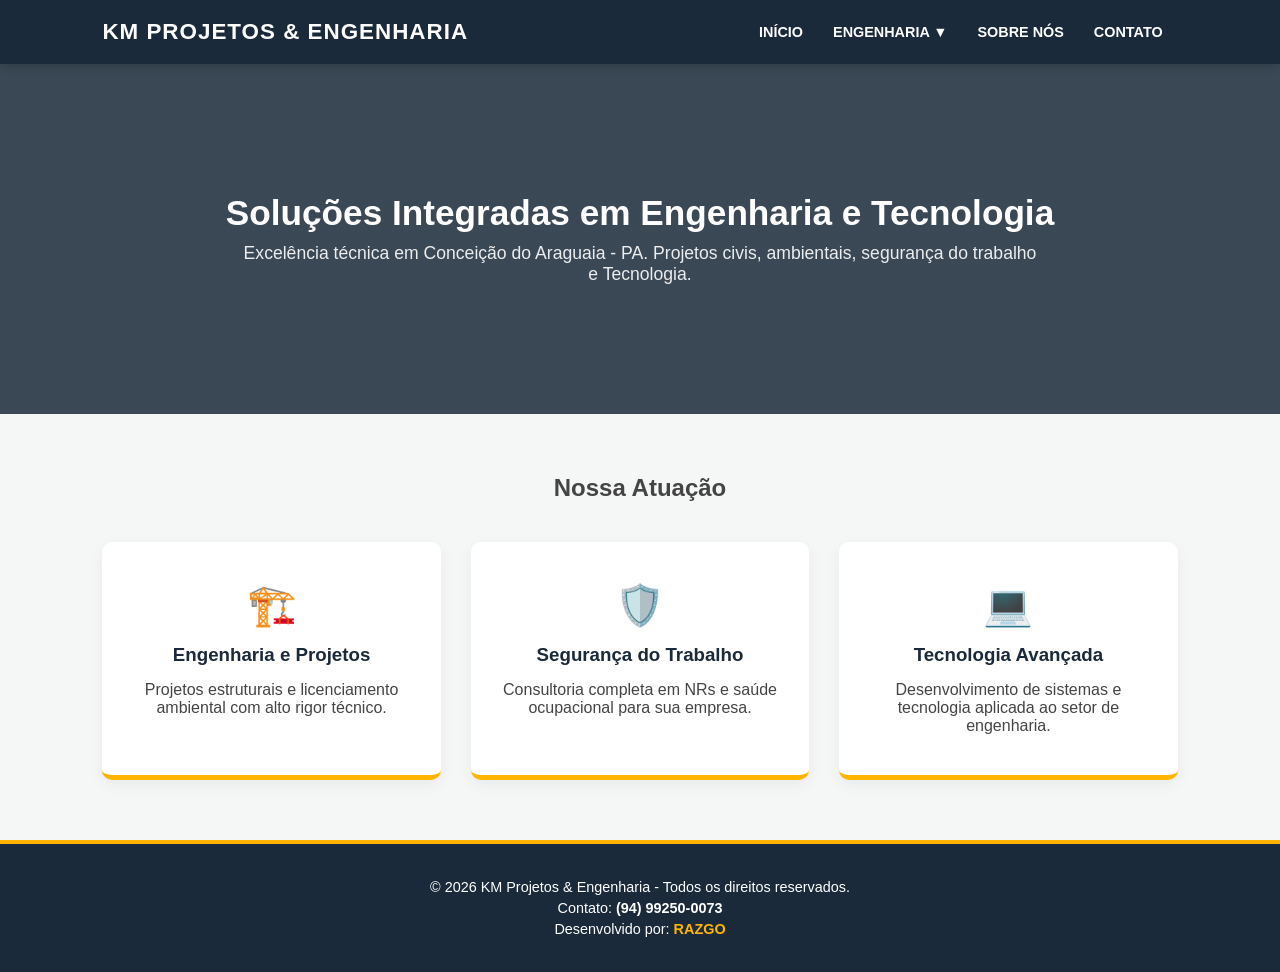
==== index.html @ 7807094b "Projeto Final: KM PROJETOS & ENGENHARIA" ====
<!DOCTYPE html>
<html lang="pt-br">
<head>
    <meta charset="UTF-8">
    <meta name="viewport" content="width=device-width, initial-scale=1.0">
    <title>KM PROJETOS & ENGENHARIA | Início</title>
    <link rel="stylesheet" href="style.css">
</head>
<body>
    <header>
        <nav class="navbar">
            <div class="logo">KM PROJETOS & ENGENHARIA</div>
            <ul class="nav-links">
                <li><a href="index.html">INÍCIO</a></li>
                <li class="dropdown">
                    <a href="#">ENGENHARIA ▼</a>
                    <ul class="dropdown-content">
                        <li><a href="engenharia/civil.html">CIVIL</a></li>
                        <li><a href="engenharia/ambiental.html">AMBIENTAL</a></li>
                        <li><a href="engenharia/sst.html">SST</a></li>
                        <li><a href="engenharia/computacao.html">COMPUTAÇÃO</a></li>
                    </ul>
                </li>
                <li><a href="sobre.html">SOBRE NÓS</a></li>
                <li><a href="contato.html">CONTATO</a></li>
            </ul>
        </nav>
    </header>

    <main>
        <section class="hero">
            <h1>Soluções Integradas em Engenharia e Tecnologia</h1>
            <p>Excelência técnica em Conceição do Araguaia - PA. Projetos civis, ambientais, segurança do trabalho e Tecnologia.</p>
        </section>

        <section class="container">
            <h2>Nossa Atuação</h2>
            <div class="grid-servicos">
                <div class="card">
                    <div class="icon">🏗️</div>
                    <h3>Engenharia e Projetos</h3>
                    <p>Projetos estruturais e licenciamento ambiental com alto rigor técnico.</p>
                </div>
                <div class="card">
                    <div class="icon">🛡️</div>
                    <h3>Segurança do Trabalho</h3>
                    <p>Consultoria completa em NRs e saúde ocupacional para sua empresa.</p>
                </div>
                <div class="card">
                    <div class="icon">💻</div>
                    <h3>Tecnologia Avançada</h3>
                    <p>Desenvolvimento de sistemas e tecnologia aplicada ao setor de engenharia.</p>
                </div>
            </div>
        </section>
    </main>

    <footer>
        <div class="footer-content">
            <p>&copy; 2026 KM Projetos & Engenharia - Todos os direitos reservados.</p>
            <p>Contato: <strong>(94) 99250-0073</strong></p>
            <p>Desenvolvido por: <a href="https://razgo.com.br" target="_blank">RAZGO</a></p>
        </div>
    </footer>
</body>
</html>
---- style.css ----
* { margin: 0; padding: 0; box-sizing: border-box; font-family: 'Segoe UI', sans-serif; }
body { display: flex; flex-direction: column; min-height: 100vh; background-color: #f4f7f6; color: #444; }
main { flex: 1; }

/* NAVBAR */
.navbar {
    display: flex; justify-content: space-between; align-items: center;
    background-color: #1a2a3a; padding: 1.2rem 8%;
    position: sticky; top: 0; z-index: 1000; box-shadow: 0 2px 10px rgba(0,0,0,0.2);
}
.logo { color: #fff; font-weight: 800; font-size: 1.4rem; letter-spacing: 1px; }
.nav-links { display: flex; list-style: none; }
.nav-links li { padding: 0 15px; position: relative; }
.nav-links a { color: #fff; text-decoration: none; font-weight: 600; font-size: 0.9rem; transition: 0.3s; }
.nav-links a:hover { color: #ffb400; }

/* DROPDOWN */
.dropdown-content {
    display: none; position: absolute; background-color: #fff;
    min-width: 180px; box-shadow: 0 8px 16px rgba(0,0,0,0.1);
    top: 100%; left: 0; padding: 10px 0; list-style: none; border-top: 3px solid #ffb400;
}
.dropdown-content a { color: #1a2a3a !important; padding: 10px 20px; display: block; }
.dropdown:hover .dropdown-content { display: block; }

/* HERO (BANNER) */
.hero {
    background: linear-gradient(rgba(26, 42, 58, 0.85), rgba(26, 42, 58, 0.85)), 
                url('https://images.unsplash.com/photo-1504307651254-35680f356dfd?q=80&w=2070') center/cover;
    height: 350px; display: flex; flex-direction: column;
    justify-content: center; align-items: center; text-align: center; color: #fff; padding: 0 20px;
}
.hero h1 { font-size: 2.2rem; margin-bottom: 10px; }
.hero p { font-size: 1.1rem; max-width: 800px; opacity: 0.9; }

/* GRID E CARDS */
.container { padding: 60px 8%; text-align: center; }
.grid-servicos { display: grid; grid-template-columns: repeat(auto-fit, minmax(280px, 1fr)); gap: 30px; margin-top: 40px; }
.card { background: #fff; padding: 40px 20px; border-radius: 10px; box-shadow: 0 5px 15px rgba(0,0,0,0.05); border-bottom: 5px solid #ffb400; transition: 0.3s; }
.card:hover { transform: translateY(-10px); }
.card h3 { color: #1a2a3a; margin-bottom: 15px; }
.icon { font-size: 2.5rem; margin-bottom: 15px; }

/* RODAPÉ */
footer { background-color: #1a2a3a; color: #fff; text-align: center; padding: 30px 20px; border-top: 4px solid #ffb400; }
.footer-content p { margin: 5px 0; font-size: 0.9rem; }
.footer-content a { color: #ffb400; text-decoration: none; font-weight: bold; }

@media (max-width: 768px) { .nav-links { display: none; } .hero h1 { font-size: 1.8rem; } }
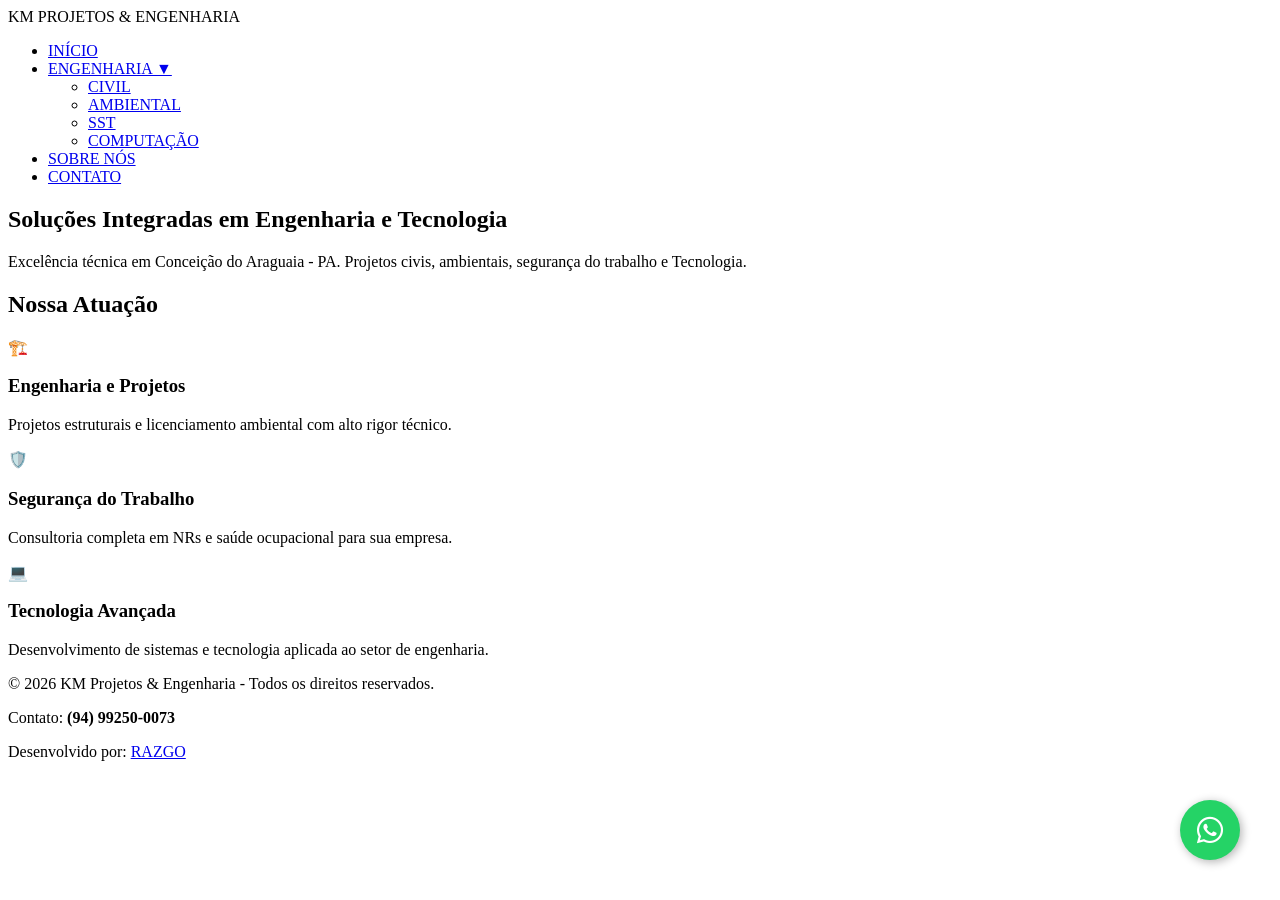
==== commit 08daf695: "Adicionado botão WhatsApp e ajustes Mobile" ====
--- a/index.html
+++ b/index.html
@@ -62,5 +62,10 @@
             <p>Desenvolvido por: <a href="https://razgo.com.br" target="_blank">RAZGO</a></p>
         </div>
     </footer>
+    <a href="https://wa.me/5594992500073" class="whatsapp-float" target="_blank">
+        <i class="fab fa-whatsapp"></i>
+    </a>
+    
+    <link rel="stylesheet" href="https://cdnjs.cloudflare.com/ajax/libs/font-awesome/6.0.0/css/all.min.css">
 </body>
 </html>
--- a/style.css
+++ b/style.css
@@ -1,49 +1,83 @@
-* { margin: 0; padding: 0; box-sizing: border-box; font-family: 'Segoe UI', sans-serif; }
-body { display: flex; flex-direction: column; min-height: 100vh; background-color: #f4f7f6; color: #444; }
-main { flex: 1; }
+/* --- BOTÃO FLUTUANTE WHATSAPP --- */
+.whatsapp-float {
+    position: fixed;
+    width: 60px;
+    height: 60px;
+    bottom: 40px;
+    right: 40px;
+    background-color: #25d366;
+    color: #FFF;
+    border-radius: 50px;
+    text-align: center;
+    font-size: 30px;
+    box-shadow: 2px 2px 10px rgba(0,0,0,0.3);
+    z-index: 10000;
+    display: flex;
+    align-items: center;
+    justify-content: center;
+    text-decoration: none;
+    transition: 0.3s;
+}
 
-/* NAVBAR */
-.navbar {
-    display: flex; justify-content: space-between; align-items: center;
-    background-color: #1a2a3a; padding: 1.2rem 8%;
-    position: sticky; top: 0; z-index: 1000; box-shadow: 0 2px 10px rgba(0,0,0,0.2);
+.whatsapp-float:hover {
+    transform: scale(1.1);
+    background-color: #128c7e;
 }
-.logo { color: #fff; font-weight: 800; font-size: 1.4rem; letter-spacing: 1px; }
-.nav-links { display: flex; list-style: none; }
-.nav-links li { padding: 0 15px; position: relative; }
-.nav-links a { color: #fff; text-decoration: none; font-weight: 600; font-size: 0.9rem; transition: 0.3s; }
-.nav-links a:hover { color: #ffb400; }
 
-/* DROPDOWN */
-.dropdown-content {
-    display: none; position: absolute; background-color: #fff;
-    min-width: 180px; box-shadow: 0 8px 16px rgba(0,0,0,0.1);
-    top: 100%; left: 0; padding: 10px 0; list-style: none; border-top: 3px solid #ffb400;
-}
-.dropdown-content a { color: #1a2a3a !important; padding: 10px 20px; display: block; }
-.dropdown:hover .dropdown-content { display: block; }
+/* --- PADRÃO MOBILE (RESPONSIVIDADE) --- */
+@media (max-width: 768px) {
+    /* Ajusta a Navbar para celular */
+    .navbar {
+        flex-direction: column;
+        padding: 15px 5%;
+    }
 
-/* HERO (BANNER) */
-.hero {
-    background: linear-gradient(rgba(26, 42, 58, 0.85), rgba(26, 42, 58, 0.85)), 
-                url('https://images.unsplash.com/photo-1504307651254-35680f356dfd?q=80&w=2070') center/cover;
-    height: 350px; display: flex; flex-direction: column;
-    justify-content: center; align-items: center; text-align: center; color: #fff; padding: 0 20px;
-}
-.hero h1 { font-size: 2.2rem; margin-bottom: 10px; }
-.hero p { font-size: 1.1rem; max-width: 800px; opacity: 0.9; }
+    .logo {
+        margin-bottom: 15px;
+        font-size: 1.1rem;
+        text-align: center;
+    }
 
-/* GRID E CARDS */
-.container { padding: 60px 8%; text-align: center; }
-.grid-servicos { display: grid; grid-template-columns: repeat(auto-fit, minmax(280px, 1fr)); gap: 30px; margin-top: 40px; }
-.card { background: #fff; padding: 40px 20px; border-radius: 10px; box-shadow: 0 5px 15px rgba(0,0,0,0.05); border-bottom: 5px solid #ffb400; transition: 0.3s; }
-.card:hover { transform: translateY(-10px); }
-.card h3 { color: #1a2a3a; margin-bottom: 15px; }
-.icon { font-size: 2.5rem; margin-bottom: 15px; }
+    /* Transforma o menu em lista vertical no celular */
+    .nav-links {
+        flex-direction: column;
+        width: 100%;
+        align-items: center;
+    }
 
-/* RODAPÉ */
-footer { background-color: #1a2a3a; color: #fff; text-align: center; padding: 30px 20px; border-top: 4px solid #ffb400; }
-.footer-content p { margin: 5px 0; font-size: 0.9rem; }
-.footer-content a { color: #ffb400; text-decoration: none; font-weight: bold; }
+    .nav-links li {
+        padding: 10px 0;
+        width: 100%;
+        text-align: center;
+        border-bottom: 1px solid rgba(255,255,255,0.1);
+    }
 
-@media (max-width: 768px) { .nav-links { display: none; } .hero h1 { font-size: 1.8rem; } }+    /* Ajusta o Banner (Hero) no celular */
+    .hero {
+        height: 300px;
+        padding: 0 15px;
+    }
+
+    .hero h1 {
+        font-size: 1.6rem;
+    }
+
+    .hero p {
+        font-size: 0.95rem;
+    }
+
+    /* Grid de serviços: 1 coluna no celular */
+    .grid-servicos {
+        grid-template-columns: 1fr;
+        gap: 20px;
+    }
+
+    /* Ajusta o botão do Zap no celular para não atrapalhar */
+    .whatsapp-float {
+        width: 50px;
+        height: 50px;
+        bottom: 20px;
+        right: 20px;
+        font-size: 25px;
+    }
+}
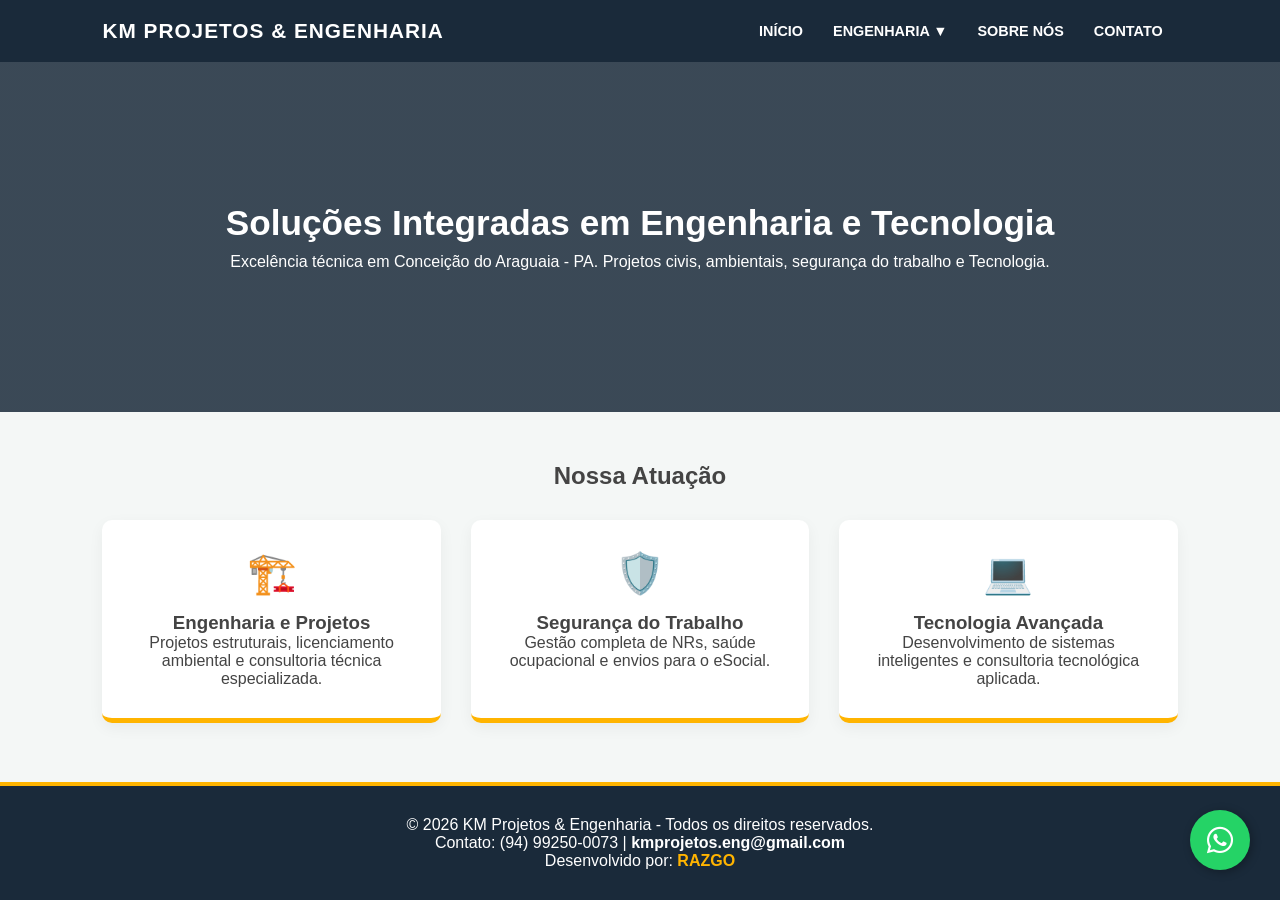
==== commit 570c32f7: "Site completo com mobile e WhatsApp em todas as páginas" ====
--- a/index.html
+++ b/index.html
@@ -5,6 +5,7 @@
     <meta name="viewport" content="width=device-width, initial-scale=1.0">
     <title>KM PROJETOS & ENGENHARIA | Início</title>
     <link rel="stylesheet" href="style.css">
+    <link rel="stylesheet" href="https://cdnjs.cloudflare.com/ajax/libs/font-awesome/6.0.0/css/all.min.css">
 </head>
 <body>
     <header>
@@ -39,17 +40,17 @@
                 <div class="card">
                     <div class="icon">🏗️</div>
                     <h3>Engenharia e Projetos</h3>
-                    <p>Projetos estruturais e licenciamento ambiental com alto rigor técnico.</p>
+                    <p>Projetos estruturais, licenciamento ambiental e consultoria técnica especializada.</p>
                 </div>
                 <div class="card">
                     <div class="icon">🛡️</div>
                     <h3>Segurança do Trabalho</h3>
-                    <p>Consultoria completa em NRs e saúde ocupacional para sua empresa.</p>
+                    <p>Gestão completa de NRs, saúde ocupacional e envios para o eSocial.</p>
                 </div>
                 <div class="card">
                     <div class="icon">💻</div>
                     <h3>Tecnologia Avançada</h3>
-                    <p>Desenvolvimento de sistemas e tecnologia aplicada ao setor de engenharia.</p>
+                    <p>Desenvolvimento de sistemas inteligentes e consultoria tecnológica aplicada.</p>
                 </div>
             </div>
         </section>
@@ -58,14 +59,13 @@
     <footer>
         <div class="footer-content">
             <p>&copy; 2026 KM Projetos & Engenharia - Todos os direitos reservados.</p>
-            <p>Contato: <strong>(94) 99250-0073</strong></p>
-            <p>Desenvolvido por: <a href="https://razgo.com.br" target="_blank">RAZGO</a></p>
+            <p>Contato: (94) 99250-0073 | <strong>kmprojetos.eng@gmail.com</strong></p>
+            <p>Desenvolvido por: <a href="https://razgo.com.br" target="_blank" style="color: #ffb400; text-decoration: none; font-weight: bold;">RAZGO</a></p>
         </div>
     </footer>
+
     <a href="https://wa.me/5594992500073" class="whatsapp-float" target="_blank">
         <i class="fab fa-whatsapp"></i>
     </a>
-    
-    <link rel="stylesheet" href="https://cdnjs.cloudflare.com/ajax/libs/font-awesome/6.0.0/css/all.min.css">
 </body>
 </html>
--- a/style.css
+++ b/style.css
@@ -1,83 +1,62 @@
-/* --- BOTÃO FLUTUANTE WHATSAPP --- */
+/* RESET E BASE */
+* { margin: 0; padding: 0; box-sizing: border-box; font-family: 'Segoe UI', sans-serif; }
+body { display: flex; flex-direction: column; min-height: 100vh; background-color: #f4f7f6; color: #444; }
+main { flex: 1; }
+
+/* NAVBAR PADRÃO */
+.navbar {
+    display: flex; justify-content: space-between; align-items: center;
+    background-color: #1a2a3a; padding: 1.2rem 8%;
+    position: sticky; top: 0; z-index: 1000;
+}
+.logo { color: #fff; font-weight: 800; font-size: 1.3rem; letter-spacing: 1px; }
+.nav-links { display: flex; list-style: none; }
+.nav-links li { padding: 0 15px; position: relative; }
+.nav-links a { color: #fff; text-decoration: none; font-weight: 600; font-size: 0.9rem; }
+.nav-links a:hover { color: #ffb400; }
+
+/* DROPDOWN */
+.dropdown-content {
+    display: none; position: absolute; background-color: #fff;
+    min-width: 180px; box-shadow: 0 8px 16px rgba(0,0,0,0.1);
+    top: 100%; left: 0; padding: 10px 0; list-style: none; border-top: 3px solid #ffb400;
+}
+.dropdown-content a { color: #1a2a3a !important; padding: 10px 20px; display: block; }
+.dropdown:hover .dropdown-content { display: block; }
+
+/* HERO (BANNER) */
+.hero {
+    background: linear-gradient(rgba(26, 42, 58, 0.85), rgba(26, 42, 58, 0.85)), 
+                url('https://images.unsplash.com/photo-1504307651254-35680f356dfd?q=80&w=2070') center/cover;
+    height: 350px; display: flex; flex-direction: column;
+    justify-content: center; align-items: center; text-align: center; color: #fff; padding: 0 20px;
+}
+.hero h1 { font-size: 2.2rem; margin-bottom: 10px; }
+
+/* GRID E CARDS */
+.container { padding: 50px 8%; text-align: center; }
+.grid-servicos { display: grid; grid-template-columns: repeat(auto-fit, minmax(280px, 1fr)); gap: 30px; margin-top: 30px; }
+.card { background: #fff; padding: 30px; border-radius: 10px; box-shadow: 0 5px 15px rgba(0,0,0,0.05); border-bottom: 5px solid #ffb400; }
+.icon { font-size: 2.5rem; margin-bottom: 15px; }
+
+/* RODAPÉ */
+footer { background-color: #1a2a3a; color: #fff; text-align: center; padding: 30px 20px; border-top: 4px solid #ffb400; }
+.footer-content a { color: #ffb400; text-decoration: none; font-weight: bold; }
+
+/* BOTÃO WHATSAPP FLUTUANTE */
 .whatsapp-float {
-    position: fixed;
-    width: 60px;
-    height: 60px;
-    bottom: 40px;
-    right: 40px;
-    background-color: #25d366;
-    color: #FFF;
-    border-radius: 50px;
-    text-align: center;
-    font-size: 30px;
-    box-shadow: 2px 2px 10px rgba(0,0,0,0.3);
-    z-index: 10000;
-    display: flex;
-    align-items: center;
-    justify-content: center;
-    text-decoration: none;
-    transition: 0.3s;
+    position: fixed; width: 60px; height: 60px; bottom: 30px; right: 30px;
+    background-color: #25d366; color: #FFF; border-radius: 50px; text-align: center;
+    font-size: 30px; box-shadow: 2px 2px 10px rgba(0,0,0,0.3); z-index: 10000;
+    display: flex; align-items: center; justify-content: center; text-decoration: none;
 }
 
-.whatsapp-float:hover {
-    transform: scale(1.1);
-    background-color: #128c7e;
-}
-
-/* --- PADRÃO MOBILE (RESPONSIVIDADE) --- */
+/* --- PADRÃO MOBILE --- */
 @media (max-width: 768px) {
-    /* Ajusta a Navbar para celular */
-    .navbar {
-        flex-direction: column;
-        padding: 15px 5%;
-    }
-
-    .logo {
-        margin-bottom: 15px;
-        font-size: 1.1rem;
-        text-align: center;
-    }
-
-    /* Transforma o menu em lista vertical no celular */
-    .nav-links {
-        flex-direction: column;
-        width: 100%;
-        align-items: center;
-    }
-
-    .nav-links li {
-        padding: 10px 0;
-        width: 100%;
-        text-align: center;
-        border-bottom: 1px solid rgba(255,255,255,0.1);
-    }
-
-    /* Ajusta o Banner (Hero) no celular */
-    .hero {
-        height: 300px;
-        padding: 0 15px;
-    }
-
-    .hero h1 {
-        font-size: 1.6rem;
-    }
-
-    .hero p {
-        font-size: 0.95rem;
-    }
-
-    /* Grid de serviços: 1 coluna no celular */
-    .grid-servicos {
-        grid-template-columns: 1fr;
-        gap: 20px;
-    }
-
-    /* Ajusta o botão do Zap no celular para não atrapalhar */
-    .whatsapp-float {
-        width: 50px;
-        height: 50px;
-        bottom: 20px;
-        right: 20px;
-        font-size: 25px;
-    }
+    .navbar { flex-direction: column; padding: 15px; }
+    .nav-links { flex-direction: column; width: 100%; align-items: center; margin-top: 10px; }
+    .nav-links li { padding: 8px 0; border-bottom: 1px solid rgba(255,255,255,0.1); width: 100%; text-align: center; }
+    .hero h1 { font-size: 1.7rem; }
+    .grid-servicos { grid-template-columns: 1fr; }
+    .whatsapp-float { width: 50px; height: 50px; bottom: 20px; right: 20px; font-size: 25px; }
 }
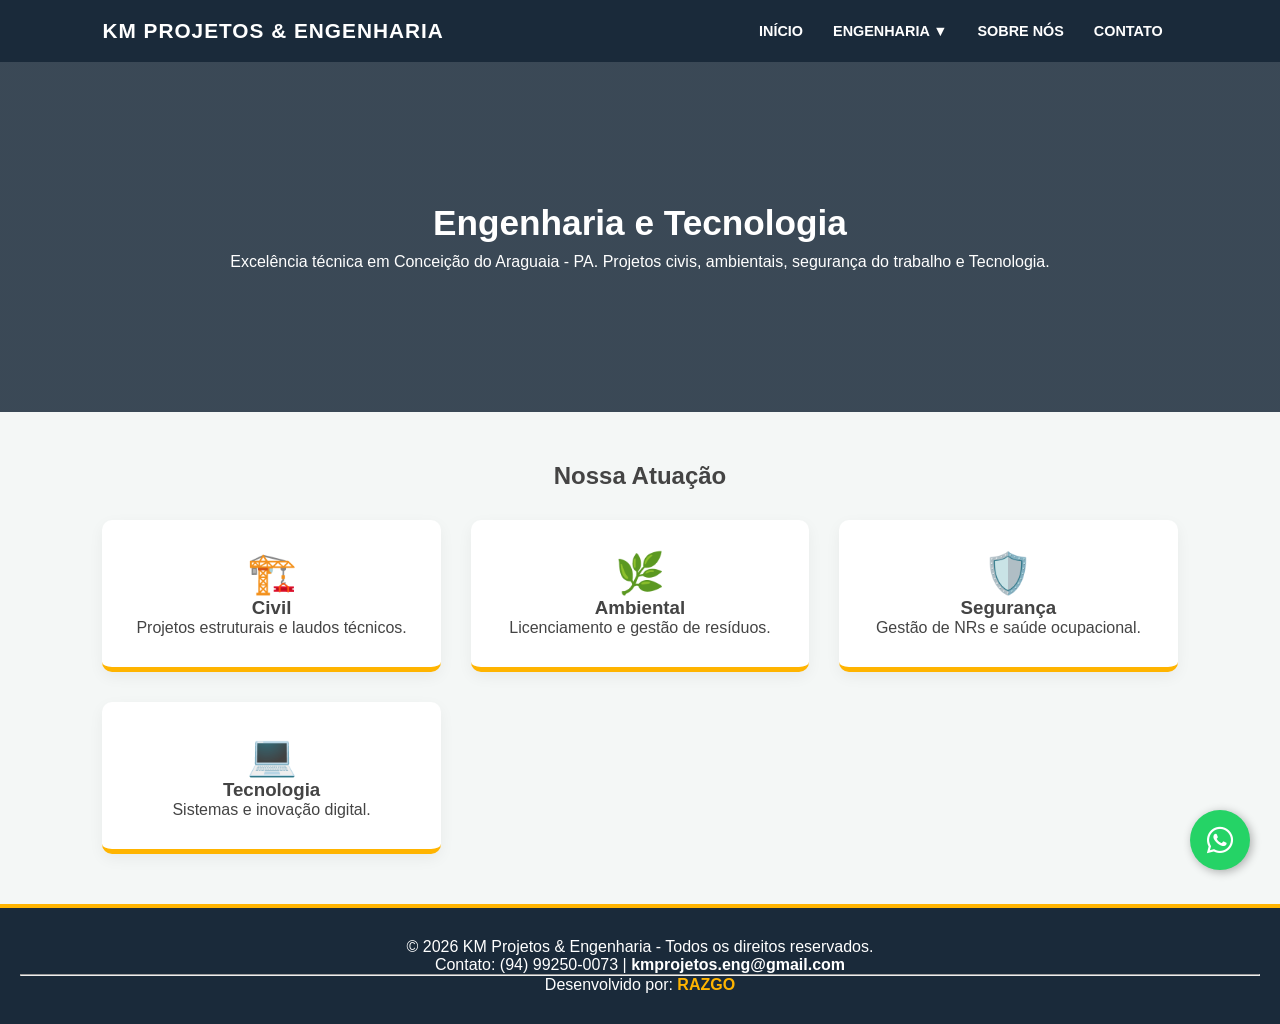
==== commit 9b742aa3: "Página de Computação completa com serviços detalhados" ====
--- a/index.html
+++ b/index.html
@@ -30,28 +30,17 @@
 
     <main>
         <section class="hero">
-            <h1>Soluções Integradas em Engenharia e Tecnologia</h1>
+            <h1>Engenharia e Tecnologia</h1>
             <p>Excelência técnica em Conceição do Araguaia - PA. Projetos civis, ambientais, segurança do trabalho e Tecnologia.</p>
         </section>
 
         <section class="container">
             <h2>Nossa Atuação</h2>
             <div class="grid-servicos">
-                <div class="card">
-                    <div class="icon">🏗️</div>
-                    <h3>Engenharia e Projetos</h3>
-                    <p>Projetos estruturais, licenciamento ambiental e consultoria técnica especializada.</p>
-                </div>
-                <div class="card">
-                    <div class="icon">🛡️</div>
-                    <h3>Segurança do Trabalho</h3>
-                    <p>Gestão completa de NRs, saúde ocupacional e envios para o eSocial.</p>
-                </div>
-                <div class="card">
-                    <div class="icon">💻</div>
-                    <h3>Tecnologia Avançada</h3>
-                    <p>Desenvolvimento de sistemas inteligentes e consultoria tecnológica aplicada.</p>
-                </div>
+                <div class="card"><span class="icon">🏗️</span><h3>Civil</h3><p>Projetos estruturais e laudos técnicos.</p></div>
+                <div class="card"><span class="icon">🌿</span><h3>Ambiental</h3><p>Licenciamento e gestão de resíduos.</p></div>
+                <div class="card"><span class="icon">🛡️</span><h3>Segurança</h3><p>Gestão de NRs e saúde ocupacional.</p></div>
+                <div class="card"><span class="icon">💻</span><h3>Tecnologia</h3><p>Sistemas e inovação digital.</p></div>
             </div>
         </section>
     </main>
@@ -60,12 +49,12 @@
         <div class="footer-content">
             <p>&copy; 2026 KM Projetos & Engenharia - Todos os direitos reservados.</p>
             <p>Contato: (94) 99250-0073 | <strong>kmprojetos.eng@gmail.com</strong></p>
-            <p>Desenvolvido por: <a href="https://razgo.com.br" target="_blank" style="color: #ffb400; text-decoration: none; font-weight: bold;">RAZGO</a></p>
+            <hr>
+            <p>Desenvolvido por: <a href="https://razgo.com.br" target="_blank">RAZGO</a></p>
         </div>
     </footer>
 
-    <a href="https://wa.me/5594992500073" class="whatsapp-float" target="_blank">
-        <i class="fab fa-whatsapp"></i>
-    </a>
+    <a href="https://wa.me/5594992500073" class="whatsapp-float" target="_blank"><i class="fab fa-whatsapp"></i></a>
+    
 </body>
 </html>
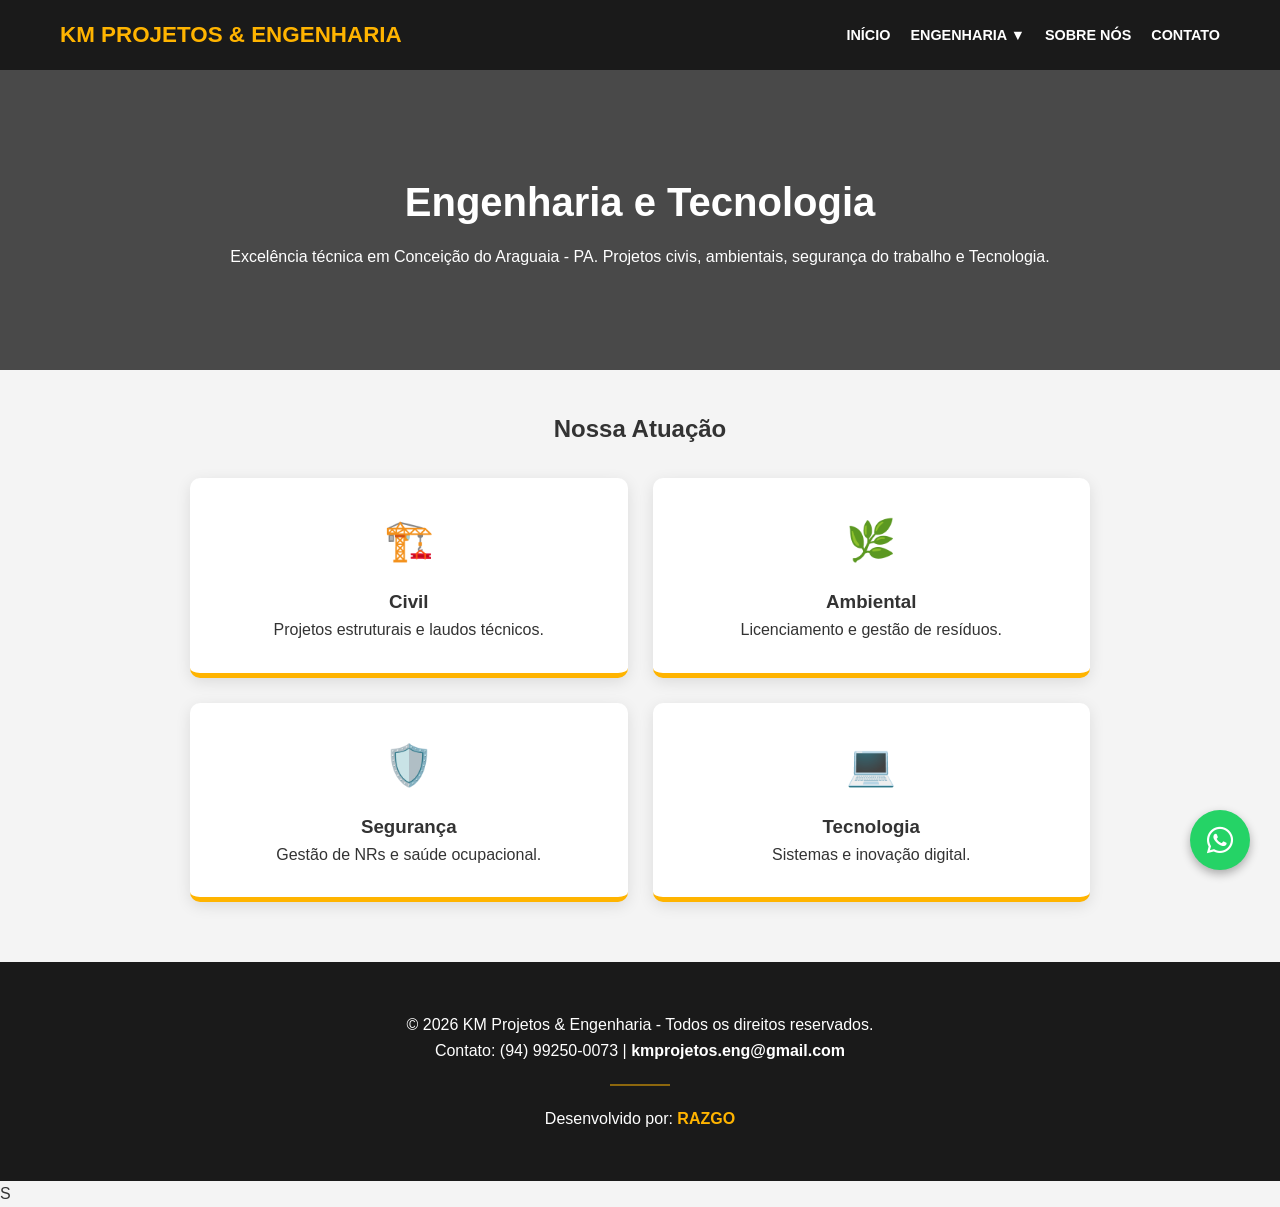
==== commit 8901ba39: "Padronização completa: Menu App, Fotos Circulares e Grid de Contato" ====
--- a/index.html
+++ b/index.html
@@ -11,15 +11,19 @@
     <header>
         <nav class="navbar">
             <div class="logo">KM PROJETOS & ENGENHARIA</div>
+            
+            <input type="checkbox" id="menu-check" style="display: none;">
+            <label for="menu-check" class="menu-btn"><i class="fas fa-bars"></i></label>
+            
             <ul class="nav-links">
                 <li><a href="index.html">INÍCIO</a></li>
-                <li class="dropdown">
+                <li class="dropdown" onclick="void(0)">
                     <a href="#">ENGENHARIA ▼</a>
                     <ul class="dropdown-content">
-                        <li><a href="engenharia/civil.html">CIVIL</a></li>
-                        <li><a href="engenharia/ambiental.html">AMBIENTAL</a></li>
-                        <li><a href="engenharia/sst.html">SST</a></li>
-                        <li><a href="engenharia/computacao.html">COMPUTAÇÃO</a></li>
+                        <li><a href="civil.html">CIVIL</a></li>
+                        <li><a href="ambiental.html">AMBIENTAL</a></li>
+                        <li><a href="saude.html">Saúde e segurança</a></li>
+                        <li><a href="ti.html">Tecnologia</a></li>
                     </ul>
                 </li>
                 <li><a href="sobre.html">SOBRE NÓS</a></li>
@@ -49,12 +53,14 @@
         <div class="footer-content">
             <p>&copy; 2026 KM Projetos & Engenharia - Todos os direitos reservados.</p>
             <p>Contato: (94) 99250-0073 | <strong>kmprojetos.eng@gmail.com</strong></p>
-            <hr>
-            <p>Desenvolvido por: <a href="https://razgo.com.br" target="_blank">RAZGO</a></p>
+            <hr style="width: 60px; margin: 20px auto; border: 1px solid #ffb400; opacity: 0.5;">
+            <p>Desenvolvido por: <a href="https://razgo.com.br" target="_blank" style="color: #ffb400; text-decoration: none; font-weight: bold;">RAZGO</a></p>
         </div>
     </footer>
-
-    <a href="https://wa.me/5594992500073" class="whatsapp-float" target="_blank"><i class="fab fa-whatsapp"></i></a>
+    
+    <a href="https://wa.me/5594992500073" class="whatsapp-float" target="_blank">
+        <i class="fab fa-whatsapp"></i>
+    </a>S
     
 </body>
 </html>
--- a/style.css
+++ b/style.css
@@ -1,62 +1,268 @@
-/* RESET E BASE */
-* { margin: 0; padding: 0; box-sizing: border-box; font-family: 'Segoe UI', sans-serif; }
-body { display: flex; flex-direction: column; min-height: 100vh; background-color: #f4f7f6; color: #444; }
-main { flex: 1; }
-
-/* NAVBAR PADRÃO */
+/* --- 1. CONFIGURAÇÕES GERAIS --- */
+* {
+    margin: 0;
+    padding: 0;
+    box-sizing: border-box;
+    font-family: 'Segoe UI', Tahoma, Geneva, Verdana, sans-serif;
+}
+
+body {
+    background-color: #f4f4f4;
+    color: #333;
+    line-height: 1.6;
+    overflow-x: hidden;
+}
+
+/* --- 2. HEADER E NAVBAR (MENU ESTILO APP) --- */
+header {
+    background-color: #1a1a1a;
+    color: white;
+    position: sticky;
+    top: 0;
+    z-index: 1000;
+    height: 70px;
+    display: flex;
+    align-items: center;
+}
+
 .navbar {
-    display: flex; justify-content: space-between; align-items: center;
-    background-color: #1a2a3a; padding: 1.2rem 8%;
-    position: sticky; top: 0; z-index: 1000;
-}
-.logo { color: #fff; font-weight: 800; font-size: 1.3rem; letter-spacing: 1px; }
-.nav-links { display: flex; list-style: none; }
-.nav-links li { padding: 0 15px; position: relative; }
-.nav-links a { color: #fff; text-decoration: none; font-weight: 600; font-size: 0.9rem; }
-.nav-links a:hover { color: #ffb400; }
-
-/* DROPDOWN */
+    max-width: 1200px;
+    margin: 0 auto;
+    width: 100%;
+    display: flex;
+    justify-content: space-between;
+    align-items: center;
+    padding: 0 20px;
+}
+
+.logo {
+    color: #ffb400;
+    font-size: 1.4rem;
+    font-weight: bold;
+    text-decoration: none;
+}
+
+/* Navegação para PC */
+.nav-links {
+    display: flex;
+    list-style: none;
+}
+
+.nav-links li {
+    margin-left: 20px;
+    position: relative;
+}
+
+.nav-links a {
+    color: white;
+    text-decoration: none;
+    font-weight: 600;
+    font-size: 0.9rem;
+    transition: 0.3s;
+}
+
+.nav-links a:hover {
+    color: #ffb400;
+}
+
+/* Dropdown para PC */
 .dropdown-content {
-    display: none; position: absolute; background-color: #fff;
-    min-width: 180px; box-shadow: 0 8px 16px rgba(0,0,0,0.1);
-    top: 100%; left: 0; padding: 10px 0; list-style: none; border-top: 3px solid #ffb400;
-}
-.dropdown-content a { color: #1a2a3a !important; padding: 10px 20px; display: block; }
-.dropdown:hover .dropdown-content { display: block; }
-
-/* HERO (BANNER) */
+    display: none;
+    position: absolute;
+    background-color: #222;
+    min-width: 180px;
+    top: 100%;
+    left: 0;
+    box-shadow: 0 8px 16px rgba(0,0,0,0.5);
+}
+
+.dropdown-content li {
+    margin: 0;
+    width: 100%;
+    border-bottom: 1px solid #333;
+}
+
+.dropdown:hover .dropdown-content {
+    display: block;
+}
+
+/* Botão do Menu Mobile (Escondido no PC) */
+#menu-check {
+    display: none;
+}
+
+.menu-btn {
+    display: none;
+    color: #ffb400;
+    font-size: 1.6rem;
+    cursor: pointer;
+}
+
+/* --- 3. SEÇÃO HERO (PADRÃO) --- */
 .hero {
-    background: linear-gradient(rgba(26, 42, 58, 0.85), rgba(26, 42, 58, 0.85)), 
-                url('https://images.unsplash.com/photo-1504307651254-35680f356dfd?q=80&w=2070') center/cover;
-    height: 350px; display: flex; flex-direction: column;
-    justify-content: center; align-items: center; text-align: center; color: #fff; padding: 0 20px;
-}
-.hero h1 { font-size: 2.2rem; margin-bottom: 10px; }
-
-/* GRID E CARDS */
-.container { padding: 50px 8%; text-align: center; }
-.grid-servicos { display: grid; grid-template-columns: repeat(auto-fit, minmax(280px, 1fr)); gap: 30px; margin-top: 30px; }
-.card { background: #fff; padding: 30px; border-radius: 10px; box-shadow: 0 5px 15px rgba(0,0,0,0.05); border-bottom: 5px solid #ffb400; }
-.icon { font-size: 2.5rem; margin-bottom: 15px; }
-
-/* RODAPÉ */
-footer { background-color: #1a2a3a; color: #fff; text-align: center; padding: 30px 20px; border-top: 4px solid #ffb400; }
-.footer-content a { color: #ffb400; text-decoration: none; font-weight: bold; }
-
-/* BOTÃO WHATSAPP FLUTUANTE */
+    background: linear-gradient(rgba(0,0,0,0.7), rgba(0,0,0,0.7)), url('https://images.unsplash.com/photo-1541888946425-d81bb19240f5?q=80&w=2070&auto=format&fit=crop');
+    background-size: cover;
+    background-position: center;
+    height: 300px;
+    display: flex;
+    flex-direction: column;
+    justify-content: center;
+    align-items: center;
+    color: white;
+    text-align: center;
+    padding: 0 20px;
+}
+
+.hero h1 { font-size: 2.5rem; margin-bottom: 10px; }
+
+/* --- 4. GRID DE SERVIÇOS (INDEX) --- */
+.container {
+    max-width: 1200px;
+    margin: 40px auto;
+    padding: 0 20px;
+    text-align: center;
+}
+
+.grid-servicos {
+    display: grid;
+    grid-template-columns: 1fr 1fr; /* 2 por linha no PC */
+    gap: 25px;
+    margin-top: 30px;
+    max-width: 900px;
+    margin-left: auto;
+    margin-right: auto;
+}
+
+.card {
+    background: white;
+    padding: 30px;
+    border-radius: 10px;
+    box-shadow: 0 4px 15px rgba(0,0,0,0.1);
+    text-align: center;
+    border-bottom: 5px solid #ffb400;
+    transition: 0.3s;
+}
+
+.card .icon {
+    font-size: 2.5rem;
+    margin-bottom: 15px;
+    display: block;
+}
+
+/* --- 5. PÁGINA SOBRE (EQUIPE CIRCULAR) --- */
+.equipe-grid {
+    display: grid;
+    /* AJUSTE TÉCNICO AQUI: Força exatamente 2 colunas no PC */
+    grid-template-columns: 1fr 1fr; 
+    gap: 30px;
+    margin-top: 40px;
+    max-width: 1000px; /* Garante que não fique muito largo em telas gigantes */
+    margin-left: auto;
+    margin-right: auto;
+}
+
+.membro-card {
+    background: white;
+    border-radius: 10px;
+    box-shadow: 0 4px 15px rgba(0,0,0,0.1);
+    border-bottom: 5px solid #ffb400;
+    padding: 30px;
+    display: flex;
+    flex-direction: column;
+    align-items: center;
+}
+
+.foto-container {
+    width: 200px;
+    height: 200px;
+    border-radius: 50%;
+    overflow: hidden;
+    border: 5px solid #ffb400;
+    margin-bottom: 20px;
+    box-shadow: 0 4px 10px rgba(0,0,0,0.2);
+}
+
+.foto-membro {
+    width: 100%;
+    height: 100%;
+    object-fit: cover;
+    object-position: top center;
+}
+
+.membro-info { width: 100%; text-align: left; }
+.membro-info h2 { text-align: center; margin-bottom: 10px; color: #1a1a1a; font-size: 1.3rem; }
+.membro-info p { font-size: 0.9rem; margin: 5px 0; display: flex; align-items: center; color: #555; }
+.check-icon { color: #ffb400; margin-right: 10px; }
+
+.crea-box {
+    margin-top: 10px;
+    background: #eee;
+    padding: 4px 8px;
+    font-weight: bold;
+    font-size: 0.8rem;
+    display: inline-block;
+    border-radius: 4px;
+}
+
+/* --- 6. RODAPÉ E WHATSAPP --- */
+footer {
+    background-color: #1a1a1a;
+    color: white;
+    padding: 50px 20px;
+    text-align: center;
+    margin-top: 60px;
+}
+
 .whatsapp-float {
-    position: fixed; width: 60px; height: 60px; bottom: 30px; right: 30px;
-    background-color: #25d366; color: #FFF; border-radius: 50px; text-align: center;
-    font-size: 30px; box-shadow: 2px 2px 10px rgba(0,0,0,0.3); z-index: 10000;
-    display: flex; align-items: center; justify-content: center; text-decoration: none;
-}
-
-/* --- PADRÃO MOBILE --- */
+    position: fixed;
+    bottom: 30px;
+    right: 30px;
+    background-color: #25d366;
+    color: white;
+    width: 60px;
+    height: 60px;
+    border-radius: 50%;
+    display: flex;
+    justify-content: center;
+    align-items: center;
+    font-size: 30px;
+    z-index: 2000;
+    text-decoration: none;
+    box-shadow: 0 4px 10px rgba(0,0,0,0.3);
+}
+
+/* --- 7. RESPONSIVIDADE (MOBILE ESTILO APP) --- */
 @media (max-width: 768px) {
-    .navbar { flex-direction: column; padding: 15px; }
-    .nav-links { flex-direction: column; width: 100%; align-items: center; margin-top: 10px; }
-    .nav-links li { padding: 8px 0; border-bottom: 1px solid rgba(255,255,255,0.1); width: 100%; text-align: center; }
-    .hero h1 { font-size: 1.7rem; }
-    .grid-servicos { grid-template-columns: 1fr; }
-    .whatsapp-float { width: 50px; height: 50px; bottom: 20px; right: 20px; font-size: 25px; }
+    .menu-btn { display: block; }
+
+    .nav-links {
+        position: fixed;
+        top: 70px;
+        left: -100%;
+        background-color: #1a1a1a;
+        width: 100%;
+        height: calc(100vh - 70px);
+        flex-direction: column;
+        align-items: center;
+        padding-top: 30px;
+        transition: 0.4s;
+        z-index: 999;
+    }
+
+    #menu-check:checked ~ .nav-links { left: 0; }
+
+    .nav-links li { margin: 15px 0; width: 100%; text-align: center; }
+    .nav-links a { font-size: 1.2rem; display: block; width: 100%; }
+
+    .grid-servicos, .equipe-grid {
+        grid-template-columns: 1fr; /* 1 por linha no celular */
+        padding: 0 15px;
+    }
+
+    .foto-container {
+        width: 180px;
+        height: 180px;
+    }
+
+    .hero h1 { font-size: 1.8rem; }
 }
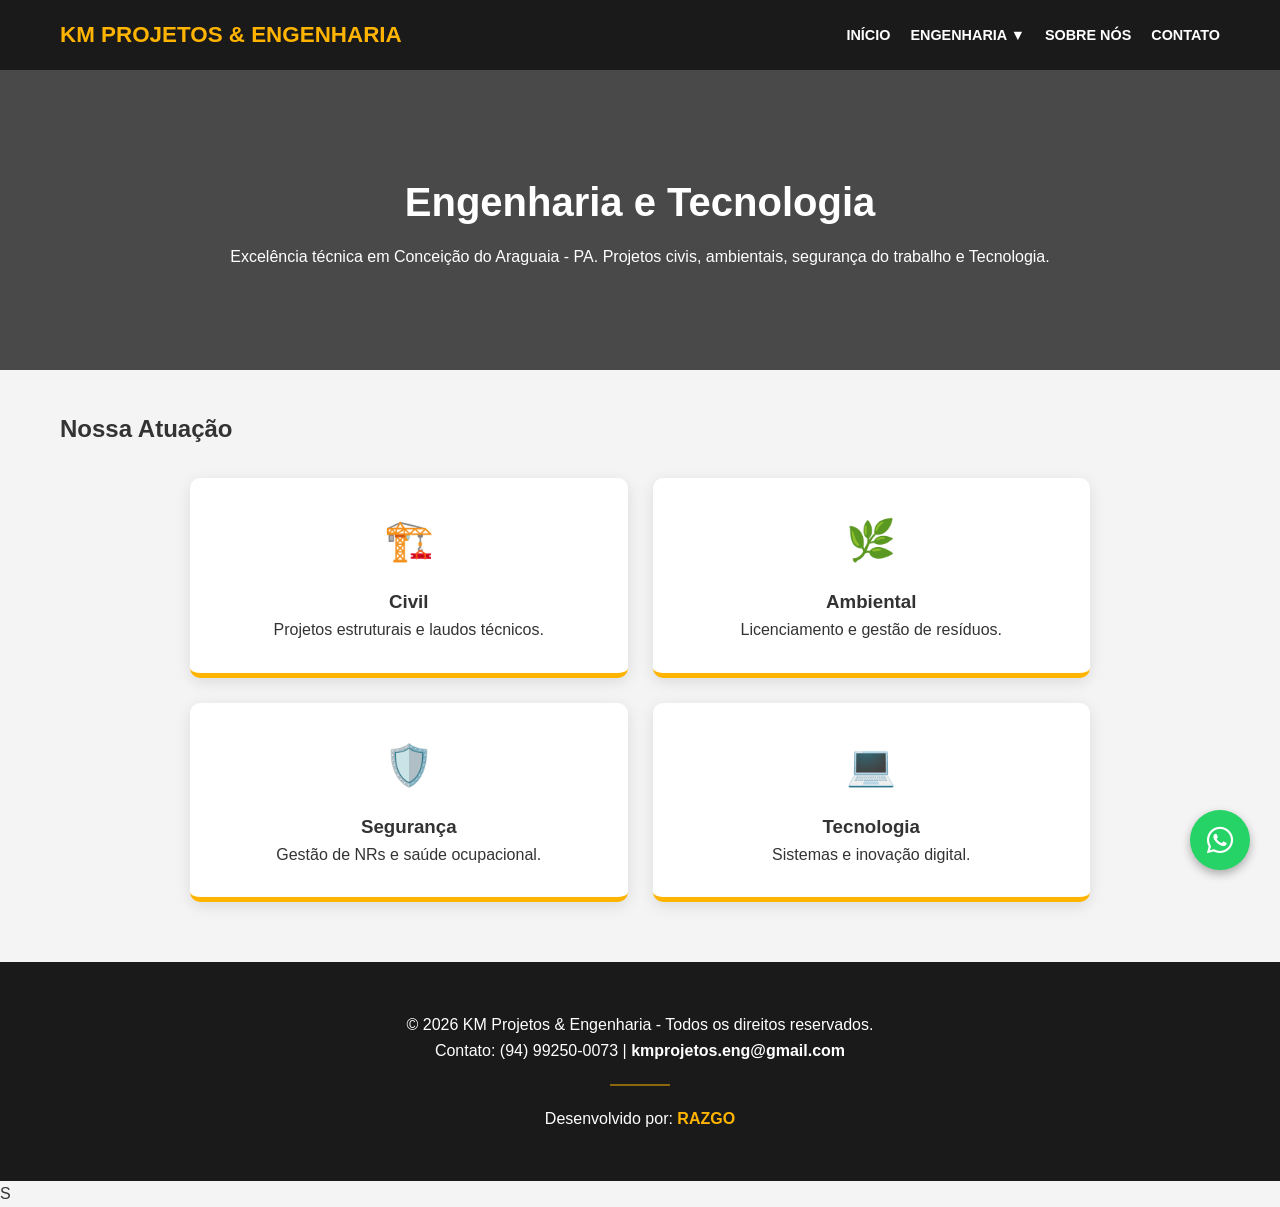
==== commit 8fe995bd: "Atualização Geral: Menu App, Grids de 2 e 3 colunas e limpeza de arquivos" ====
--- a/index.html
+++ b/index.html
@@ -20,10 +20,10 @@
                 <li class="dropdown" onclick="void(0)">
                     <a href="#">ENGENHARIA ▼</a>
                     <ul class="dropdown-content">
-                        <li><a href="civil.html">CIVIL</a></li>
-                        <li><a href="ambiental.html">AMBIENTAL</a></li>
-                        <li><a href="saude.html">Saúde e segurança</a></li>
-                        <li><a href="ti.html">Tecnologia</a></li>
+                        <li><a href="engenharia/civil.html">CIVIL</a></li>
+                        <li><a href="engenharia/ambiental.html">AMBIENTAL</a></li>
+                        <li><a href="engenharia/saude.html">Saúde e segurança</a></li>
+                        <li><a href="engenharia/ti.html">Tecnologia</a></li>
                     </ul>
                 </li>
                 <li><a href="sobre.html">SOBRE NÓS</a></li>
--- a/style.css
+++ b/style.css
@@ -115,17 +115,16 @@
 
 .hero h1 { font-size: 2.5rem; margin-bottom: 10px; }
 
-/* --- 4. GRID DE SERVIÇOS (INDEX) --- */
+/* --- 4. GRID DE SERVIÇOS (INDEX) - 2 POR LINHA NO PC --- */
 .container {
     max-width: 1200px;
     margin: 40px auto;
     padding: 0 20px;
-    text-align: center;
 }
 
 .grid-servicos {
     display: grid;
-    grid-template-columns: 1fr 1fr; /* 2 por linha no PC */
+    grid-template-columns: 1fr 1fr; /* Força 2 por linha no PC */
     gap: 25px;
     margin-top: 30px;
     max-width: 900px;
@@ -149,14 +148,13 @@
     display: block;
 }
 
-/* --- 5. PÁGINA SOBRE (EQUIPE CIRCULAR) --- */
+/* --- 5. PÁGINA SOBRE (EQUIPE CIRCULAR - 2 POR LINHA NO PC) --- */
 .equipe-grid {
     display: grid;
-    /* AJUSTE TÉCNICO AQUI: Força exatamente 2 colunas no PC */
-    grid-template-columns: 1fr 1fr; 
+    grid-template-columns: 1fr 1fr; /* Força 2 por linha no PC */
     gap: 30px;
     margin-top: 40px;
-    max-width: 1000px; /* Garante que não fique muito largo em telas gigantes */
+    max-width: 1000px;
     margin-left: auto;
     margin-right: auto;
 }
@@ -204,13 +202,53 @@
     border-radius: 4px;
 }
 
-/* --- 6. RODAPÉ E WHATSAPP --- */
+/* --- 6. PÁGINA DE CONTACTO (3 NA MESMA LINHA NO PC) --- */
+.contato-grid {
+    display: flex;
+    justify-content: center;
+    gap: 30px;
+    margin: 50px auto;
+    max-width: 1100px;
+    flex-wrap: wrap;
+}
+
+.contato-card {
+    background: white;
+    padding: 40px 20px;
+    border-radius: 10px;
+    box-shadow: 0 4px 15px rgba(0,0,0,0.1);
+    border-bottom: 5px solid #ffb400;
+    flex: 1;
+    min-width: 300px;
+    max-width: 360px;
+    text-align: center;
+    display: flex;
+    flex-direction: column;
+    align-items: center;
+}
+
+.contato-icon { font-size: 3rem; color: #ffb400; margin-bottom: 20px; }
+.btn-contato {
+    display: inline-block;
+    margin-top: 20px;
+    padding: 12px 24px;
+    background-color: #1a1a1a;
+    color: #ffb400;
+    text-decoration: none;
+    font-weight: bold;
+    border-radius: 5px;
+    transition: 0.3s;
+}
+.btn-contato:hover { background-color: #ffb400; color: #1a1a1a; }
+
+/* --- 7. RODAPÉ E WHATSAPP --- */
 footer {
     background-color: #1a1a1a;
     color: white;
     padding: 50px 20px;
     text-align: center;
     margin-top: 60px;
+    width: 100%;
 }
 
 .whatsapp-float {
@@ -231,7 +269,7 @@
     box-shadow: 0 4px 10px rgba(0,0,0,0.3);
 }
 
-/* --- 7. RESPONSIVIDADE (MOBILE ESTILO APP) --- */
+/* --- 8. RESPONSIVIDADE (MOBILE ESTILO APP) --- */
 @media (max-width: 768px) {
     .menu-btn { display: block; }
 
@@ -254,15 +292,15 @@
     .nav-links li { margin: 15px 0; width: 100%; text-align: center; }
     .nav-links a { font-size: 1.2rem; display: block; width: 100%; }
 
-    .grid-servicos, .equipe-grid {
-        grid-template-columns: 1fr; /* 1 por linha no celular */
+    /* Força 1 coluna no telemóvel para tudo */
+    .grid-servicos, .equipe-grid, .contato-grid {
+        grid-template-columns: 1fr;
+        flex-direction: column;
+        align-items: center;
         padding: 0 15px;
     }
 
-    .foto-container {
-        width: 180px;
-        height: 180px;
-    }
-
+    .contato-card { width: 100%; }
+    .foto-container { width: 180px; height: 180px; }
     .hero h1 { font-size: 1.8rem; }
 }
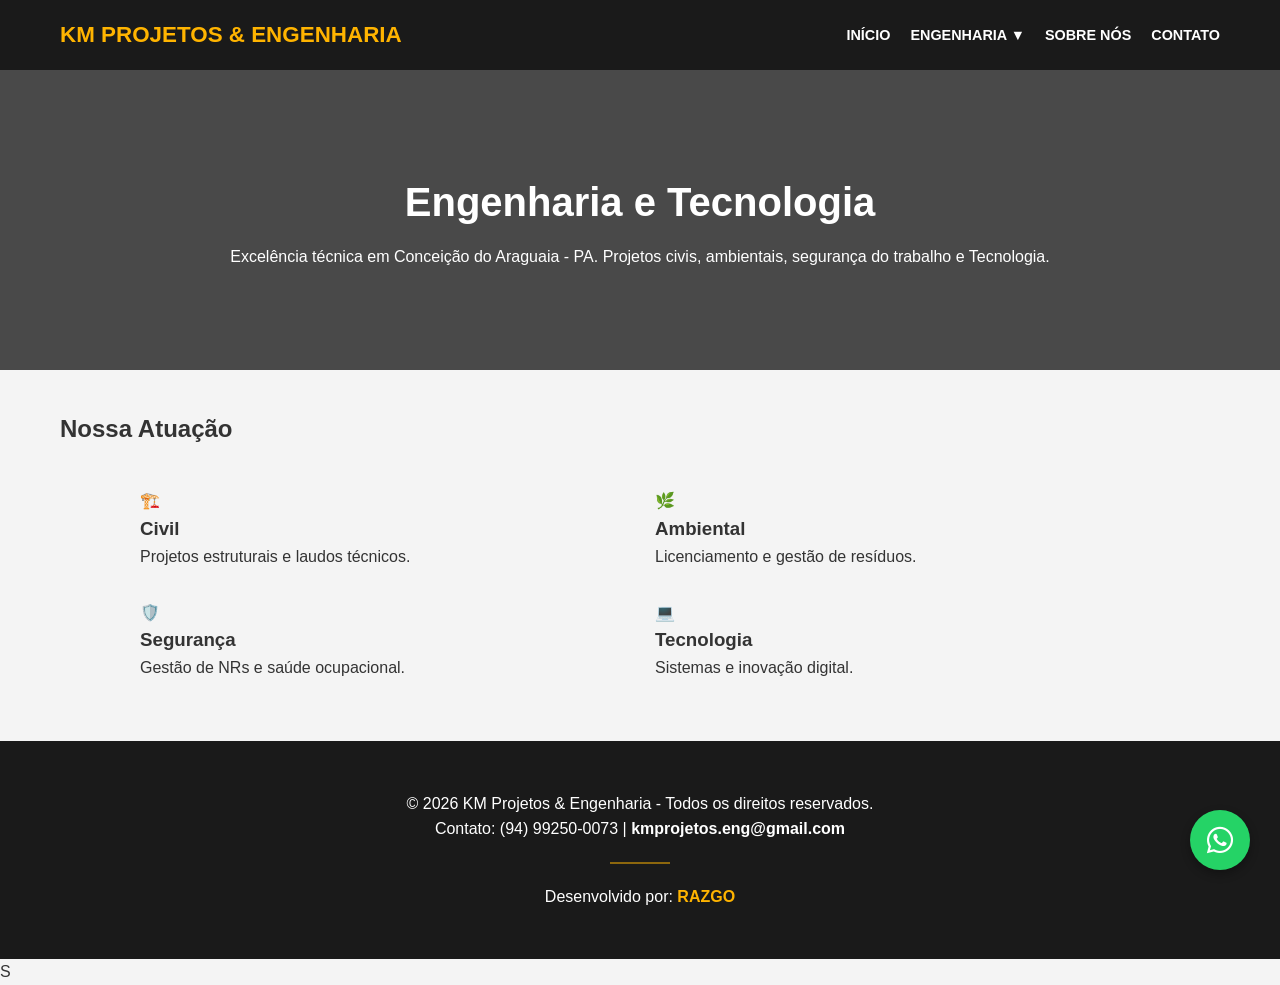
==== commit 039fb491: "engenharia" ====
--- a/index.html
+++ b/index.html
@@ -22,8 +22,8 @@
                     <ul class="dropdown-content">
                         <li><a href="engenharia/civil.html">CIVIL</a></li>
                         <li><a href="engenharia/ambiental.html">AMBIENTAL</a></li>
-                        <li><a href="engenharia/saude.html">Saúde e segurança</a></li>
-                        <li><a href="engenharia/ti.html">Tecnologia</a></li>
+                        <li><a href="engenharia/saude.html">SEGURANÇA</a></li>
+                        <li><a href="engenharia/tecnologia.html">TECNOLOGIA</a></li>
                     </ul>
                 </li>
                 <li><a href="sobre.html">SOBRE NÓS</a></li>
--- a/style.css
+++ b/style.css
@@ -42,7 +42,6 @@
     text-decoration: none;
 }
 
-/* Navegação para PC */
 .nav-links {
     display: flex;
     list-style: none;
@@ -61,44 +60,25 @@
     transition: 0.3s;
 }
 
-.nav-links a:hover {
-    color: #ffb400;
-}
-
-/* Dropdown para PC */
+.nav-links a:hover { color: #ffb400; }
+
+/* Dropdown PC */
 .dropdown-content {
     display: none;
     position: absolute;
     background-color: #222;
-    min-width: 180px;
+    min-width: 200px;
     top: 100%;
     left: 0;
     box-shadow: 0 8px 16px rgba(0,0,0,0.5);
 }
 
-.dropdown-content li {
-    margin: 0;
-    width: 100%;
-    border-bottom: 1px solid #333;
-}
-
-.dropdown:hover .dropdown-content {
-    display: block;
-}
-
-/* Botão do Menu Mobile (Escondido no PC) */
-#menu-check {
-    display: none;
-}
-
-.menu-btn {
-    display: none;
-    color: #ffb400;
-    font-size: 1.6rem;
-    cursor: pointer;
-}
-
-/* --- 3. SEÇÃO HERO (PADRÃO) --- */
+.dropdown:hover .dropdown-content { display: block; }
+
+#menu-check { display: none; }
+.menu-btn { display: none; color: #ffb400; font-size: 1.6rem; cursor: pointer; }
+
+/* --- 3. HERO PADRÃO --- */
 .hero {
     background: linear-gradient(rgba(0,0,0,0.7), rgba(0,0,0,0.7)), url('https://images.unsplash.com/photo-1541888946425-d81bb19240f5?q=80&w=2070&auto=format&fit=crop');
     background-size: cover;
@@ -112,44 +92,16 @@
     text-align: center;
     padding: 0 20px;
 }
-
 .hero h1 { font-size: 2.5rem; margin-bottom: 10px; }
 
-/* --- 4. GRID DE SERVIÇOS (INDEX) - 2 POR LINHA NO PC --- */
+/* --- 4. GRIDS DE 2 COLUNAS (SERVIÇOS E EQUIPE - PC) --- */
 .container {
     max-width: 1200px;
     margin: 40px auto;
     padding: 0 20px;
 }
 
-.grid-servicos {
-    display: grid;
-    grid-template-columns: 1fr 1fr; /* Força 2 por linha no PC */
-    gap: 25px;
-    margin-top: 30px;
-    max-width: 900px;
-    margin-left: auto;
-    margin-right: auto;
-}
-
-.card {
-    background: white;
-    padding: 30px;
-    border-radius: 10px;
-    box-shadow: 0 4px 15px rgba(0,0,0,0.1);
-    text-align: center;
-    border-bottom: 5px solid #ffb400;
-    transition: 0.3s;
-}
-
-.card .icon {
-    font-size: 2.5rem;
-    margin-bottom: 15px;
-    display: block;
-}
-
-/* --- 5. PÁGINA SOBRE (EQUIPE CIRCULAR - 2 POR LINHA NO PC) --- */
-.equipe-grid {
+.grid-servicos, .equipe-grid {
     display: grid;
     grid-template-columns: 1fr 1fr; /* Força 2 por linha no PC */
     gap: 30px;
@@ -159,6 +111,7 @@
     margin-right: auto;
 }
 
+/* Membros da Equipe (SOBRE) */
 .membro-card {
     background: white;
     border-radius: 10px;
@@ -167,7 +120,8 @@
     padding: 30px;
     display: flex;
     flex-direction: column;
-    align-items: center;
+    align-items: center; /* Centraliza tudo abaixo da foto */
+    text-align: center;
 }
 
 .foto-container {
@@ -177,39 +131,36 @@
     overflow: hidden;
     border: 5px solid #ffb400;
     margin-bottom: 20px;
-    box-shadow: 0 4px 10px rgba(0,0,0,0.2);
 }
 
 .foto-membro {
     width: 100%;
     height: 100%;
     object-fit: cover;
-    object-position: top center;
-}
-
-.membro-info { width: 100%; text-align: left; }
-.membro-info h2 { text-align: center; margin-bottom: 10px; color: #1a1a1a; font-size: 1.3rem; }
-.membro-info p { font-size: 0.9rem; margin: 5px 0; display: flex; align-items: center; color: #555; }
-.check-icon { color: #ffb400; margin-right: 10px; }
+}
+
+.membro-info h2 { font-size: 1.3rem; margin-bottom: 8px; color: #1a1a1a; }
+.membro-info p { font-size: 0.9rem; margin: 2px 0; color: #555; }
 
 .crea-box {
-    margin-top: 10px;
+    margin-top: 12px;
     background: #eee;
-    padding: 4px 8px;
+    padding: 4px 10px;
     font-weight: bold;
     font-size: 0.8rem;
     display: inline-block;
     border-radius: 4px;
 }
 
-/* --- 6. PÁGINA DE CONTACTO (3 NA MESMA LINHA NO PC) --- */
+/* --- 5. GRID DE CONTATO (3 COLUNAS - PC) --- */
 .contato-grid {
-    display: flex;
+    display: flex; /* Ativa alinhamento horizontal */
+    flex-direction: row;
     justify-content: center;
-    gap: 30px;
+    gap: 25px;
     margin: 50px auto;
     max-width: 1100px;
-    flex-wrap: wrap;
+    flex-wrap: nowrap; /* Impede quebrar linha no PC */
 }
 
 .contato-card {
@@ -218,20 +169,20 @@
     border-radius: 10px;
     box-shadow: 0 4px 15px rgba(0,0,0,0.1);
     border-bottom: 5px solid #ffb400;
-    flex: 1;
-    min-width: 300px;
-    max-width: 360px;
+    flex: 1; /* Divide o espaço igualmente em 3 */
+    max-width: 350px;
     text-align: center;
     display: flex;
     flex-direction: column;
     align-items: center;
 }
 
-.contato-icon { font-size: 3rem; color: #ffb400; margin-bottom: 20px; }
+.contato-icon { font-size: 3rem; color: #ffb400; margin-bottom: 15px; }
+
 .btn-contato {
     display: inline-block;
-    margin-top: 20px;
-    padding: 12px 24px;
+    margin-top: 15px;
+    padding: 10px 20px;
     background-color: #1a1a1a;
     color: #ffb400;
     text-decoration: none;
@@ -239,9 +190,10 @@
     border-radius: 5px;
     transition: 0.3s;
 }
+
 .btn-contato:hover { background-color: #ffb400; color: #1a1a1a; }
 
-/* --- 7. RODAPÉ E WHATSAPP --- */
+/* --- 6. RODAPÉ E WHATSAPP --- */
 footer {
     background-color: #1a1a1a;
     color: white;
@@ -269,10 +221,9 @@
     box-shadow: 0 4px 10px rgba(0,0,0,0.3);
 }
 
-/* --- 8. RESPONSIVIDADE (MOBILE ESTILO APP) --- */
+/* --- 7. RESPONSIVIDADE (MOBILE ESTILO APP) --- */
 @media (max-width: 768px) {
     .menu-btn { display: block; }
-
     .nav-links {
         position: fixed;
         top: 70px;
@@ -286,21 +237,15 @@
         transition: 0.4s;
         z-index: 999;
     }
-
     #menu-check:checked ~ .nav-links { left: 0; }
-
-    .nav-links li { margin: 15px 0; width: 100%; text-align: center; }
-    .nav-links a { font-size: 1.2rem; display: block; width: 100%; }
-
-    /* Força 1 coluna no telemóvel para tudo */
+    
+    /* No celular, tudo vira 1 coluna vertical */
     .grid-servicos, .equipe-grid, .contato-grid {
         grid-template-columns: 1fr;
         flex-direction: column;
         align-items: center;
-        padding: 0 15px;
+        flex-wrap: wrap;
     }
-
-    .contato-card { width: 100%; }
+    .contato-card { width: 100%; max-width: 100%; }
     .foto-container { width: 180px; height: 180px; }
-    .hero h1 { font-size: 1.8rem; }
 }
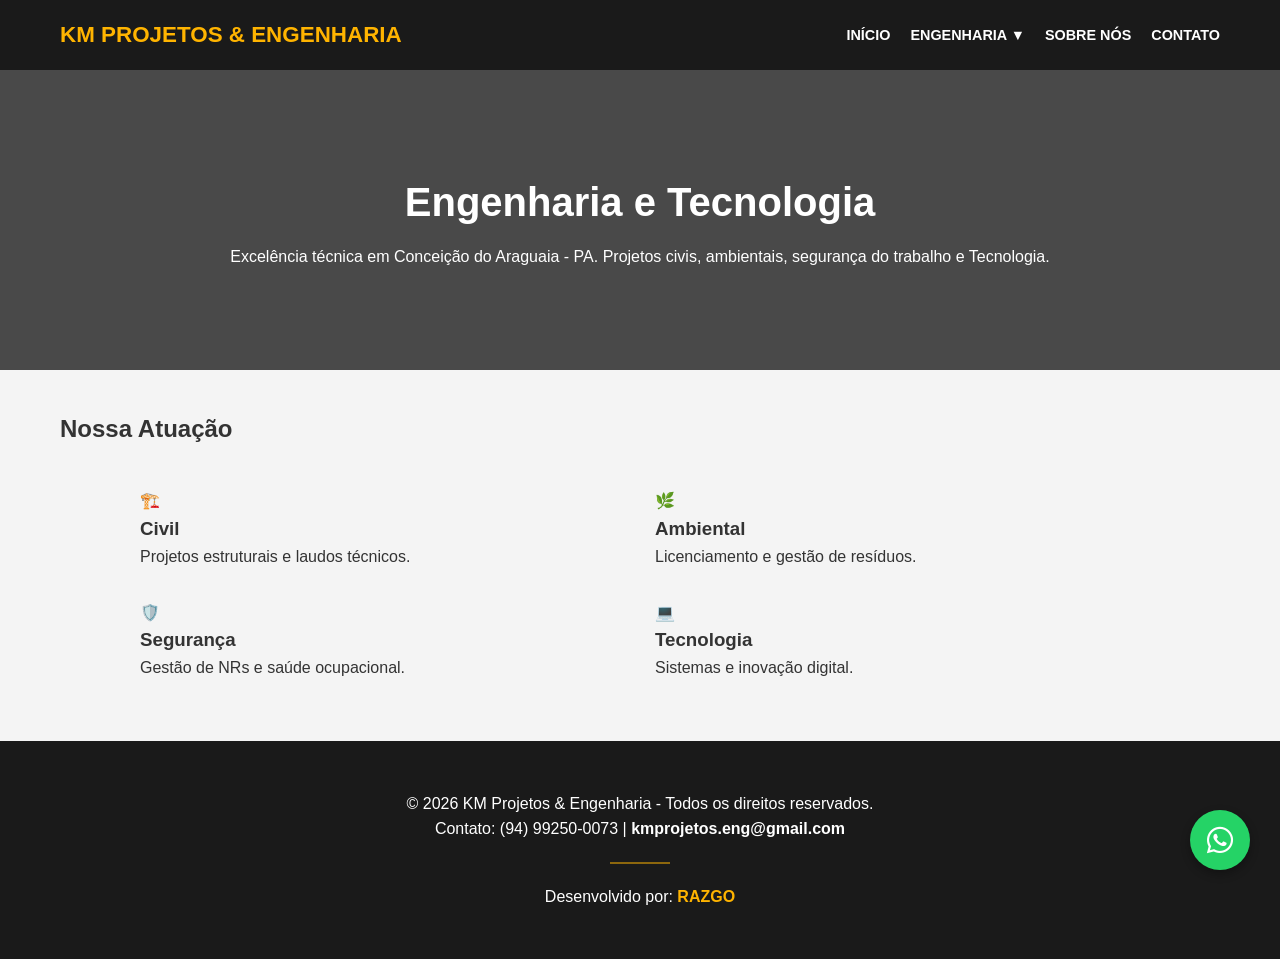
==== commit b1ff903a: "feat: adicionado favicon de engenharia (capacete amarelo)" ====
--- a/index.html
+++ b/index.html
@@ -3,6 +3,9 @@
 <head>
     <meta charset="UTF-8">
     <meta name="viewport" content="width=device-width, initial-scale=1.0">
+    <link rel="icon" type="image/png" sizes="32x32" href="/favicon.png">
+    <link rel="icon" type="image/png" sizes="16x16" href="/favicon.png">
+    <link rel="shortcut icon" href="/favicon.png">
     <title>KM PROJETOS & ENGENHARIA | Início</title>
     <link rel="stylesheet" href="style.css">
     <link rel="stylesheet" href="https://cdnjs.cloudflare.com/ajax/libs/font-awesome/6.0.0/css/all.min.css">
@@ -22,13 +25,14 @@
                     <ul class="dropdown-content">
                         <li><a href="engenharia/civil.html">CIVIL</a></li>
                         <li><a href="engenharia/ambiental.html">AMBIENTAL</a></li>
-                        <li><a href="engenharia/saude.html">SEGURANÇA</a></li>
+                        <li><a href="engenharia/segurança.html">SEGURANÇA</a></li>
                         <li><a href="engenharia/tecnologia.html">TECNOLOGIA</a></li>
                     </ul>
                 </li>
                 <li><a href="sobre.html">SOBRE NÓS</a></li>
                 <li><a href="contato.html">CONTATO</a></li>
             </ul>
+            
         </nav>
     </header>
 
@@ -60,7 +64,7 @@
     
     <a href="https://wa.me/5594992500073" class="whatsapp-float" target="_blank">
         <i class="fab fa-whatsapp"></i>
-    </a>S
+    </a>
     
 </body>
 </html>
--- a/style.css
+++ b/style.css
@@ -248,4 +248,11 @@
     }
     .contato-card { width: 100%; max-width: 100%; }
     .foto-container { width: 180px; height: 180px; }
+}
+
+/* ID para centralizar e enquadrar o rosto do Alexsandro */
+#alexsandro-foto {
+    object-fit: contain; /* Enquadra a foto inteira dentro do círculo, sem cortar */
+    object-position: center; /* Mantém o foco no centro da foto */
+    transform: scale(1.15); /* Aumenta levemente a imagem para preencher o círculo */
 }
